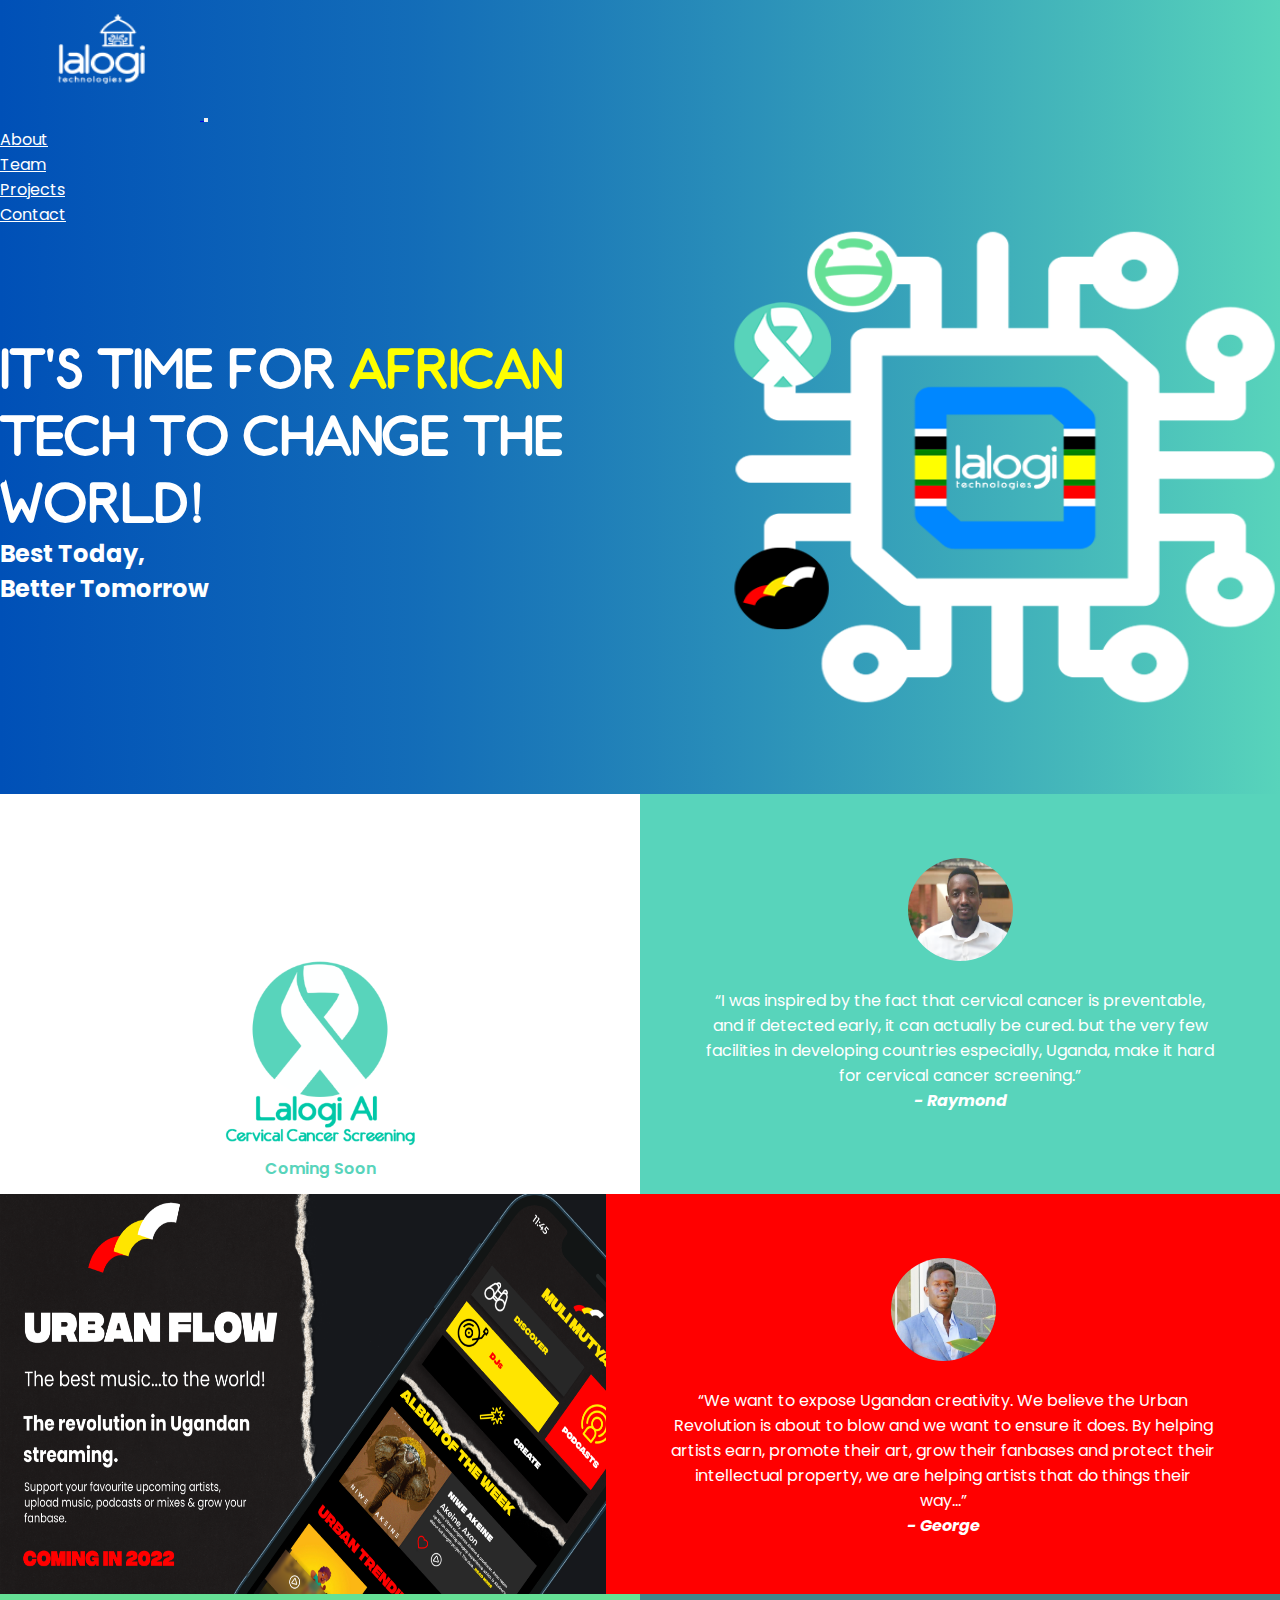
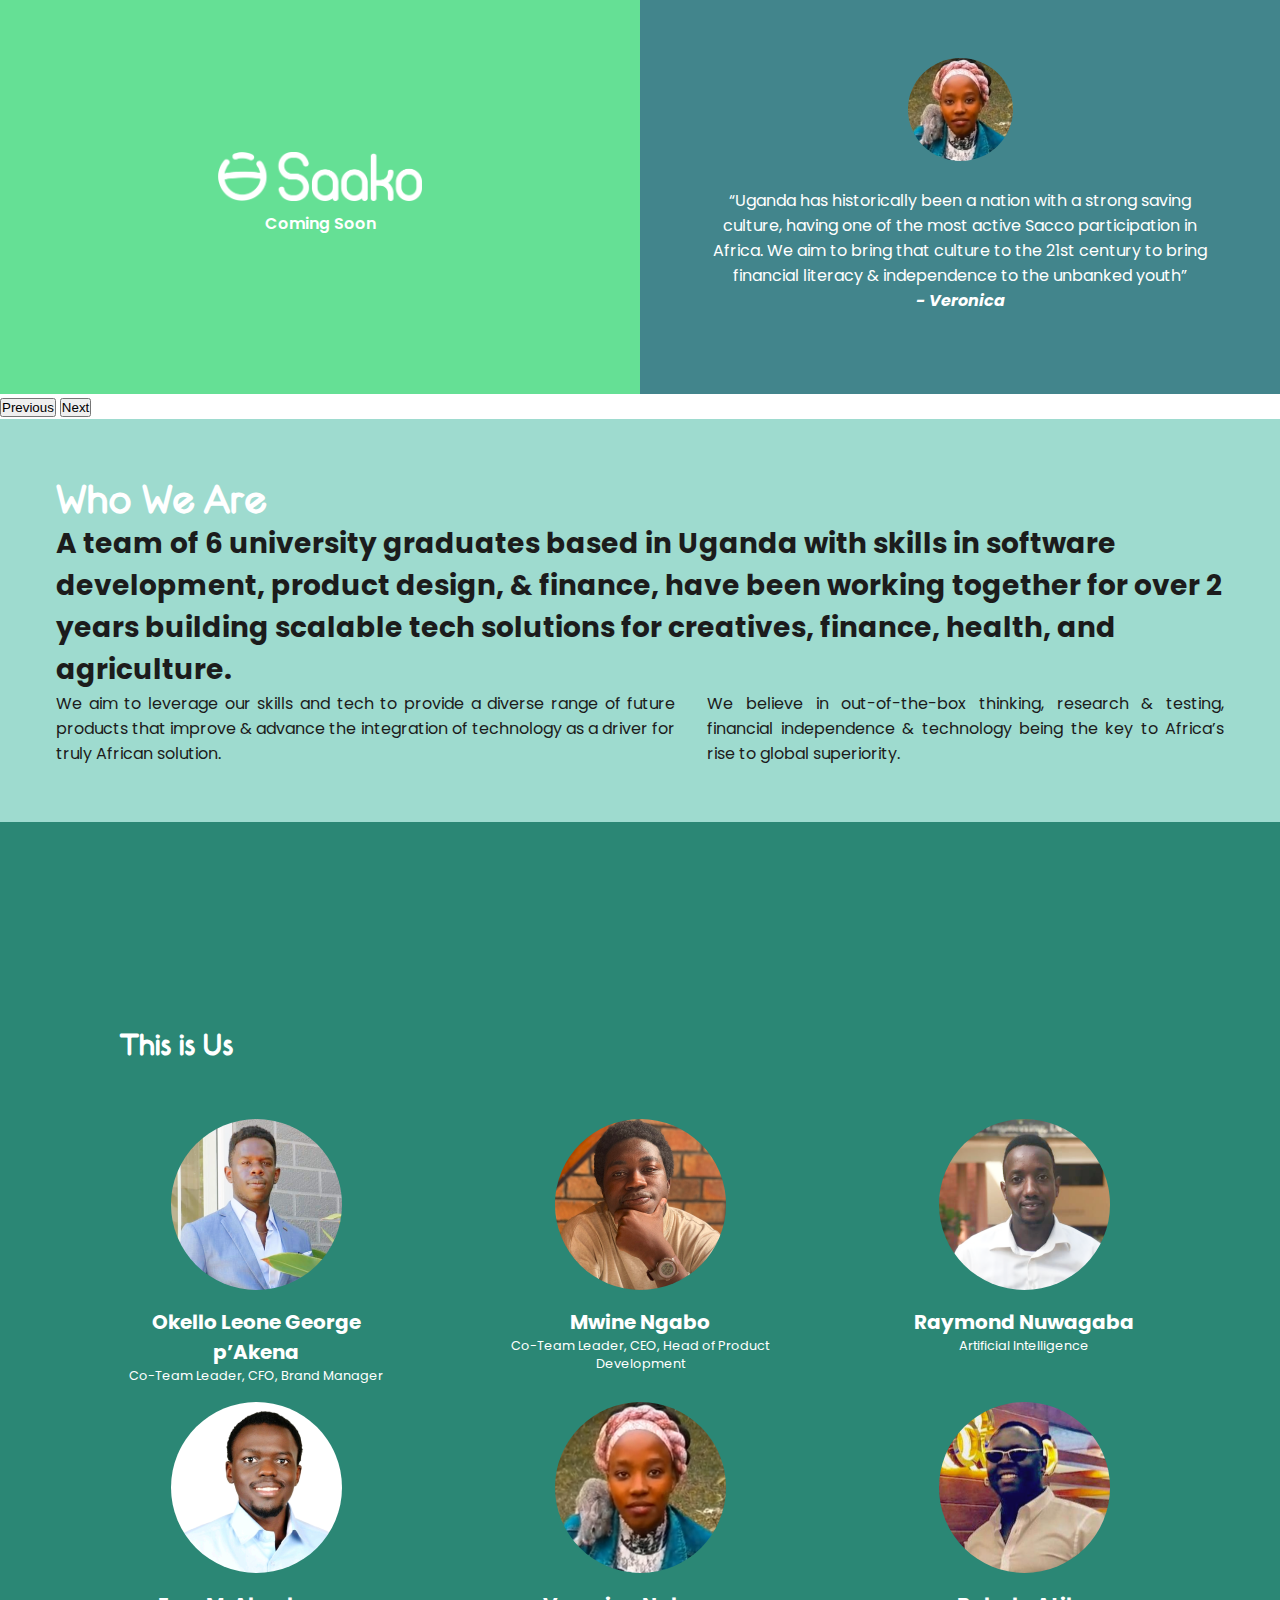
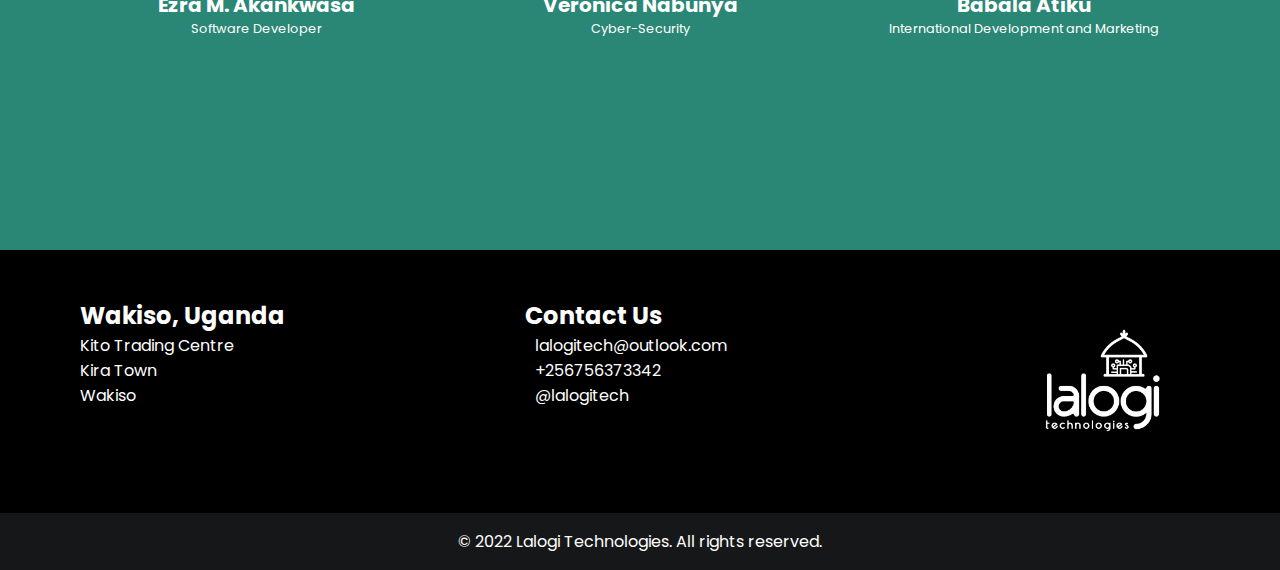
==== index.html @ ce32bcfe "first commit" ====
<!DOCTYPE html>
<html lang="en">

<head>
    <meta charset="UTF-8">
    <meta http-equiv="X-UA-Compatible" content="IE=edge">
    <meta name="viewport" content="width=device-width, initial-scale=1.0">
    <link rel="icon" href="./img/dark 2.png" type="image/x-icon">
    <link rel="preconnect" href="https://fonts.googleapis.com">
    <link rel="preconnect" href="https://fonts.gstatic.com" crossorigin>
    <link
        href="https://fonts.googleapis.com/css2?family=Playfair+Display:wght@400;500;600;700;800;900&family=Poppins:ital,wght@0,300;0,400;0,500;0,600;0,700;1,300&display=swap"
        rel="stylesheet">
    <link href="https://cdn.jsdelivr.net/npm/bootstrap@5.0.2/dist/css/bootstrap.min.css" rel="stylesheet"
        integrity="sha384-EVSTQN3/azprG1Anm3QDgpJLIm9Nao0Yz1ztcQTwFspd3yD65VohhpuuCOmLASjC" crossorigin="anonymous">
    <link rel="stylesheet" href="./styles/styles.css">
    <link rel="stylesheet" href="https://cdnjs.cloudflare.com/ajax/libs/font-awesome/6.1.1/css/all.min.css"
        integrity="sha512-KfkfwYDsLkIlwQp6LFnl8zNdLGxu9YAA1QvwINks4PhcElQSvqcyVLLD9aMhXd13uQjoXtEKNosOWaZqXgel0g=="
        crossorigin="anonymous" referrerpolicy="no-referrer" />
    <link rel="stylesheet" href="./webfontkit-20220325-091631/stylesheet.css">
    <title>Lalogi</title>
</head>

<body>
    <div class="container">
        <nav class="navbar navbar-expand-lg">
            <div class="container-fluid d-flex align-items-center">
                <a class="navbar-brand" href="#">
                    <img src="./img/dark 1.png" alt="" width="200" height="120">
                </a>
                <button class="navbar-toggler" type="button" data-bs-toggle="collapse" data-bs-target="#navbarNav"
                    aria-controls="navbarNav" aria-expanded="false" aria-label="Toggle navigation">
                    <span class="navbar-toggler-icon"></span>
                </button>
                <div class="collapse navbar-collapse" id="navbarNav">
                    <ul class="navbar-nav">
                        <li class="nav-item">
                            <a class="nav-link" href="#">About</a>
                        </li>
                        <li class="nav-item">
                            <a class="nav-link" href="#">Team</a>
                        </li>
                        <li class="nav-item">
                            <a class="nav-link" href="#">Projects</a>
                        </li>
                        <li class="nav-item">
                            <a class="nav-link" href="#">Contact</a>
                        </li>
                    </ul>
                </div>
            </div>
        </nav>

        <section class="cto">
            <div class="nice-words">
                <h1>It's time for <span class="African">African</span> Tech to change the world!</h1>
                <h2>Best Today,<br>Better Tomorrow</h2>
            </div>
            <div class="cool-img">
                <img class="nice-img" src="./img/Web 1.png" alt="">
            </div>
        </section>
    </div>
    <section class="projects">
        <!-- <div class="ai-project">
                <div class="product">
                    <img class="ai-img" src="./img/Logo 2.png" alt="">
                    <div class="ai-desc">
                        <p class="ai-desc-text ai-desc-button">Coming Soon</p>
                    </div>
                </div>
                <div class="inventor">
                    <img class="inventor-img" src="./img/IMG-20220305-WA0121 1.png" alt="">
                    <p class="speech">“I was inspired by the fact that cervical cancer is preventable, and if detected early, it can actually be cured. but the very few facilities in developing countries especially, Uganda, make it hard for cervical cancer screening.”</p>
                    <p class="inventor-name">- Raymond</p>
                </div>
            </div> -->
        <!-- <div class="music-project">
                    <div class="music-product">
                        <img class="music-img" src="./img/UFPreview2 1.png" alt="">
                    </div>
                    <div class="music-inventor">
                        <img class="inventor-img" src="./img/FB_IMG_1624653298593 1.png" alt="">
                        <p class="speech">“We want to expose Ugandan creativity. We believe the Urban Revolution is about to blow and we want to ensure it does. By helping artists earn, promote their art, grow their fanbases and protect their intellectual property, we are helping artists that do things their way...”</p>
                        <p class="inventor-name">- George</p>
                    </div>
            </div> -->
        <!-- <div class="ai-project">
                <div class="cirqou-product">
                    <img class="ai-img" src="./img/Saako Logo 1.png" alt="">
                    <div class="ai-desc">
                        <p class="ai-desc-text ai-desc-button">Coming Soon</p>
                    </div>
                </div>
                <div class="inventor cirqou-inventor">
                    <img class="inventor-img" src="./img/20220323_195102 1.png" alt="">
                    <p class="speech">“Uganda has historically been a nation with a strong saving culture, having one of the most active Sacco participation in Africa. We aim to bring that culture to the 21st century to bring financial literacy & independence to the unbanked youth”</p>
                    <p class="inventor-name">- Veronica</p>
                </div>
            </div> -->

        <div id="carouselExampleControls" class="carousel slide" data-bs-ride="carousel">
            <div class="carousel-inner">
                <div class="carousel-item active">
                    <div class="ai-project proj">
                        <div class="product">
                            <img class="ai-img" src="./img/Logo 2.png" alt="">
                            <div class="ai-desc">
                                <p class="ai-desc-text ai-desc-button">Coming Soon</p>
                            </div>
                        </div>
                        <div class="inventor">
                            <img class="inventor-img" src="./img/Raymond.png" alt="">
                            <p class="speech">“I was inspired by the fact that cervical cancer is preventable, and if
                                detected early, it can actually be cured. but the very few facilities in developing
                                countries especially, Uganda, make it hard for cervical cancer screening.”</p>
                            <p class="inventor-name">- Raymond</p>
                        </div>
                    </div>
                </div>
                <div class="carousel-item">
                    <div class="music-project proj">
                        <div class="music-product">
                            <img class="music-img" src="./img/UFPreview2 1.png" alt="">
                        </div>
                        <div class="music-inventor">
                            <img class="inventor-img" src="./img/FB_IMG_1624653298593 1.png" alt="">
                            <p class="speech">“We want to expose Ugandan creativity. We believe the Urban Revolution is
                                about to blow
                                and we want to ensure it does. By helping artists earn, promote their art, grow their
                                fanbases and
                                protect their intellectual property, we are helping artists that do things their way...”
                            </p>
                            <p class="inventor-name">- George</p>
                        </div>
                    </div>
                </div>
                <div class="carousel-item">
                    <div class="ai-project proj">
                        <div class="cirqou-product">
                            <img class="ai-img" src="./img/Saako Logo 1.png" alt="">
                            <div class="ai-desc">
                                <p class="ai-desc-text">Coming Soon</p>
                            </div>
                        </div>
                        <div class="inventor cirqou-inventor">
                            <img class="inventor-img" src="./img/veronice.png" alt="">
                            <p class="speech">“Uganda has historically been a nation with a strong saving culture,
                                having one of the most active Sacco participation in Africa. We aim to bring that
                                culture to the 21st century to bring financial literacy & independence to the unbanked
                                youth”</p>
                            <p class="inventor-name">- Veronica</p>
                        </div>
                    </div>
                </div>
            </div>
            <button class="carousel-control-prev" type="button" data-bs-target="#carouselExampleControls"
                data-bs-slide="prev">
                <span class="carousel-control-prev-icon visually-hidden" aria-hidden="true"></span>
                <span class="visually-hidden">Previous</span>
            </button>
            <button class="carousel-control-next" type="button" data-bs-target="#carouselExampleControls"
                data-bs-slide="next">
                <span class="carousel-control-next-icon visually-hidden" aria-hidden="true"></span>
                <span class="visually-hidden">Next</span>
            </button>
        </div>
    </section>
    <section class="about">
        <div class="container about-text">
            
                <h2 class="section-title">Who We Are</h2>
                <p class="top-line">A team of 6 university graduates based in Uganda with skills in
                    software development, product design, & finance, have been working together for over 2 years building scalable tech
                    solutions for creatives, finance, health, and agriculture.</p>
                <div class="split">
                    <p class="split-1">We aim to leverage our skills and tech to provide a diverse range of future
                        products that improve & advance the integration of technology
                        as a driver for truly African solution.</p>
                    <p class="split-2">We believe in out-of-the-box thinking, research & testing, financial independence
                        & technology being the key to Africa’s rise to global superiority.</p>
                </div>
        </div>
    </section>
    <section class="team">
        <div class="container about-text">
        <h2 class="section-title">This is Us</h2>
        <div class="team-row part-1">
            <div class="team-member">
                <img src="./img/FB_IMG_1624653298593 1.png" alt="">
                <p class="member-name">Okello Leone George p’Akena</p>
                <p class="member-title">Co-Team Leader, CFO, Brand Manager</p>
            </div>
            <div class="team-member mwine">
                    <img src="./img/mwine.png" alt="">
                <p class="member-name">Mwine Ngabo</p>
                <p class="member-title">Co-Team Leader, CEO, Head of Product Development</p>
            </div>
            <div class="team-member">
                <img src="./img/Raymond.png" alt="">
                <p class="member-name mwine">Raymond Nuwagaba</p>
                <p class="member-title">Artificial Intelligence</p>
            </div>
        </div>
        <div class="team-row part-2">
            <div class="team-member">
                <img src="./img/Screenshot_20220323-193035_LinkedIn 1.png" alt="">
                <p class="member-name">Ezra M. Akankwasa</p>
                <p class="member-title">Software Developer</p>
            </div>
            <div class="team-member">
                <img src="./img/veronice.png" alt="">
                <p class="member-name">Veronica Nabunya</p>
                <p class="member-title">Cyber-Security</p>
            </div>
            <div class="team-member">
                <img src="./img/WhatsApp Image 2021-07-20 at 08.14 1.png" alt="">
                <p class="member-name">Babala Atiku</p>
                <p class="member-title">International Development and Marketing</p>
            </div>
        </div>
        </div>
    </section>
    <!--====== TEAM START ======-->


    <!--====== TEAM  ENDS ======-->
    <section class="footer">
        <div class=" contact contact-1">
            <h2>Wakiso, Uganda</h2>
            <p>Kito Trading Centre</p>
            <p>Kira Town</p>
            <p>Wakiso</p>
        </div>
        <div class="contact contact-2">
            <h2>Contact Us</h2>
            <p><i class="fa-solid fa-envelope"></i><span class="contact-span">lalogitech@outlook.com</span></p>
            <p><i class="fa-brands fa-whatsapp-square"></i><span class="contact-span">+256756373342</span></p>
            <p><i class="fa-brands fa-twitter-square"></i><span class="contact-span">@lalogitech</span></p>
        </div>
        <div class="contact contact-3">
            <img src="./img/dark 2.png" alt="">
        </div>
    </section>
    <section class="footer-small">
        <p>© 2022 Lalogi Technologies. All rights reserved.</p>
    </section>



    <script src="https://cdn.jsdelivr.net/npm/bootstrap@5.0.2/dist/js/bootstrap.bundle.min.js"
        integrity="sha384-MrcW6ZMFYlzcLA8Nl+NtUVF0sA7MsXsP1UyJoMp4YLEuNSfAP+JcXn/tWtIaxVXM"
        crossorigin="anonymous"></script>
</body>

</html>
---- styles/styles.css ----
* {
    margin: 0;
    padding: 0;
}

@font-face {
    font-family: "ar_techniregular";
    src: url('./') format("truetype");
}
body {
    background-image: linear-gradient(0.25turn,#0050B7, 60%,#58D4BB);
    color: #fff;
    font-family: 'Poppins', sans-serif;
}

.section-title {
    font-weight: 700;
    font-size: 40px;
    color: #fff;
    text-align: start;
    font-family: 'ar_techniregular';
}

/* navabar */
.navbar-nav{
    margin-left: auto;
}
.navbar-toggler{
    color: #fff;
}
.nav-link {
    color: white;
}

.nav-link:hover {
    color: yellow;
}

/* top-banner */
.cto {
    display: flex;
    align-items: center;
    margin-bottom: 5rem;
}
.nice-words {
    padding-right: 5rem;
}

.nice-words h1 {
    font-family: 'ar_techniregular', 'Poppins', sans-serif;
    font-weight: 900;
    font-size: 3.5rem;
    text-transform: uppercase;
}

.African {
    color: yellow;
}

.nice-words h2 {
    font-family: 'Poppins', sans-serif;
}

.nice-img {
    width: 550px;
    height: 480px;
}

/* about */
.about {
    background-color: #9EDBCF;
    color: #1C1C1C;
}
.about-text {
    padding: 3.5rem;
}

.top-line {
    font-family: 'Poppins', sans-serif;
    font-weight: 700;
    font-size: 28px;
}

.split {
    display: flex;
    justify-content: space-between;
}

.split p {
    text-align: justify;
}

.split-1 {
    margin-right: 2rem;
}

/* projects */
.projects {
    background: white;
}

.proj {
    height: 400px;
}
/* ai */
.ai-project {
    display: flex;
}

.ai-desc{
    color: black;
    width: 50%;
}

.ai-img {
    width: 40%;
}

.ai-desc-text {
    font-family: 'Poppins', sans-serif;
    font-weight: 600;
    color: #fff;
    text-align: center;
    margin-top: 10px;
}

.ai-desc-button{
    color: #58D4BB;
}
.ai-desc-header {
    font-weight: 600;
}

.ai-desc-motiv {
    font-weight: 400;
    font-size: 1.5rem;
}

.product {
    width: 100%;
    height: 100%;
    padding: 4rem;
    display: flex;
    align-items: center;
    justify-content: center;
    flex-direction: column;
}

.inventor {
    background: #58D4BB;
    color: white;
    width: 100%;
    padding: 4rem;
    text-align: center;
}
.inventor-img {
    border-radius: 50%;
    margin-bottom: 20px;
    width: 105px;
    height: 103px;
}
.inventor-name {
    font-style: italic;
    font-weight: 700;
}

/* urbanflow */
.music-project{
    display: flex;
}
.music-img {
    width: 100%;
    height: 100%;
    overflow-x: hidden;
    overflow-y: hidden;
}

.music-product {
    width: 100%;
    display: flex;
    align-items: center;
    justify-content: center;
    flex-direction: column;
}

.music-inventor{
    background: #FF0000;
    color: white;
    width: 90%;
    padding: 4rem;
    text-align: center;
}

/* ciqou */
.cirqou-product {
    width: 100%;
    padding: 4rem;
    display: flex;
    align-items: center;
    justify-content: center;
    flex-direction: column;
    background-color: #65E095;
}

.cirqou-inventor {
    background-color: #42858C;
}

/* team */
.team {
    text-align: center;
    padding: 4rem;
    display: flex;
    flex-direction: column;
    justify-content: center;
    height: 100vh;
    background-color: #2B8775;
}
.team-member img {
    border-radius: 50%;
    height: 171px;
    width: 171px;
    margin-bottom: 10px;
}

.team-member {
    text-align: center;
    width: 272px;
    height: 243px;
}

.team-member p {
    margin: 0;
}

.member-name {
    font-family: 'Poppins', sans-serif;
    font-weight: 700;
    font-size: 1.25rem;
}

.member-title {
    font-size: 0.8rem;
}

.team-row {
    display: flex;
    justify-content: space-between;
    align-items: center;
}

.part-1 {
    margin-bottom: 40px;
}

.team h2 {
    font-size: 30px;
    margin-bottom: 3.5rem;
    color: #fff;
    font-weight: bold;
}

/* footer */
.footer {
    display: flex;
    background-color: black;
    padding: 3rem 3rem 3rem 5rem;
    align-items: center;
    justify-content: space-between;
}

.footer-small {
    background-color: #161719;
    text-align: center;
    padding: 1rem;
}

.contact {
    width: 263px;
    height: 167px;
}

.contact-3 img{
    width: 100%;
}

.contact-span {
    margin-left: 10px;
}

.contact-1 p {
    margin: 0;
}

.footer-small p {
    margin: 0;
}
---- webfontkit-20220325-091631/stylesheet.css ----
/*! Generated by Font Squirrel (https://www.fontsquirrel.com) on March 25, 2022 */



@font-face {
    font-family: 'ar_techniregular';
    src: url('ar_techni-webfont.woff2') format('woff2'),
         url('ar_techni-webfont.woff') format('woff');
    font-weight: normal;
    font-style: normal;

}
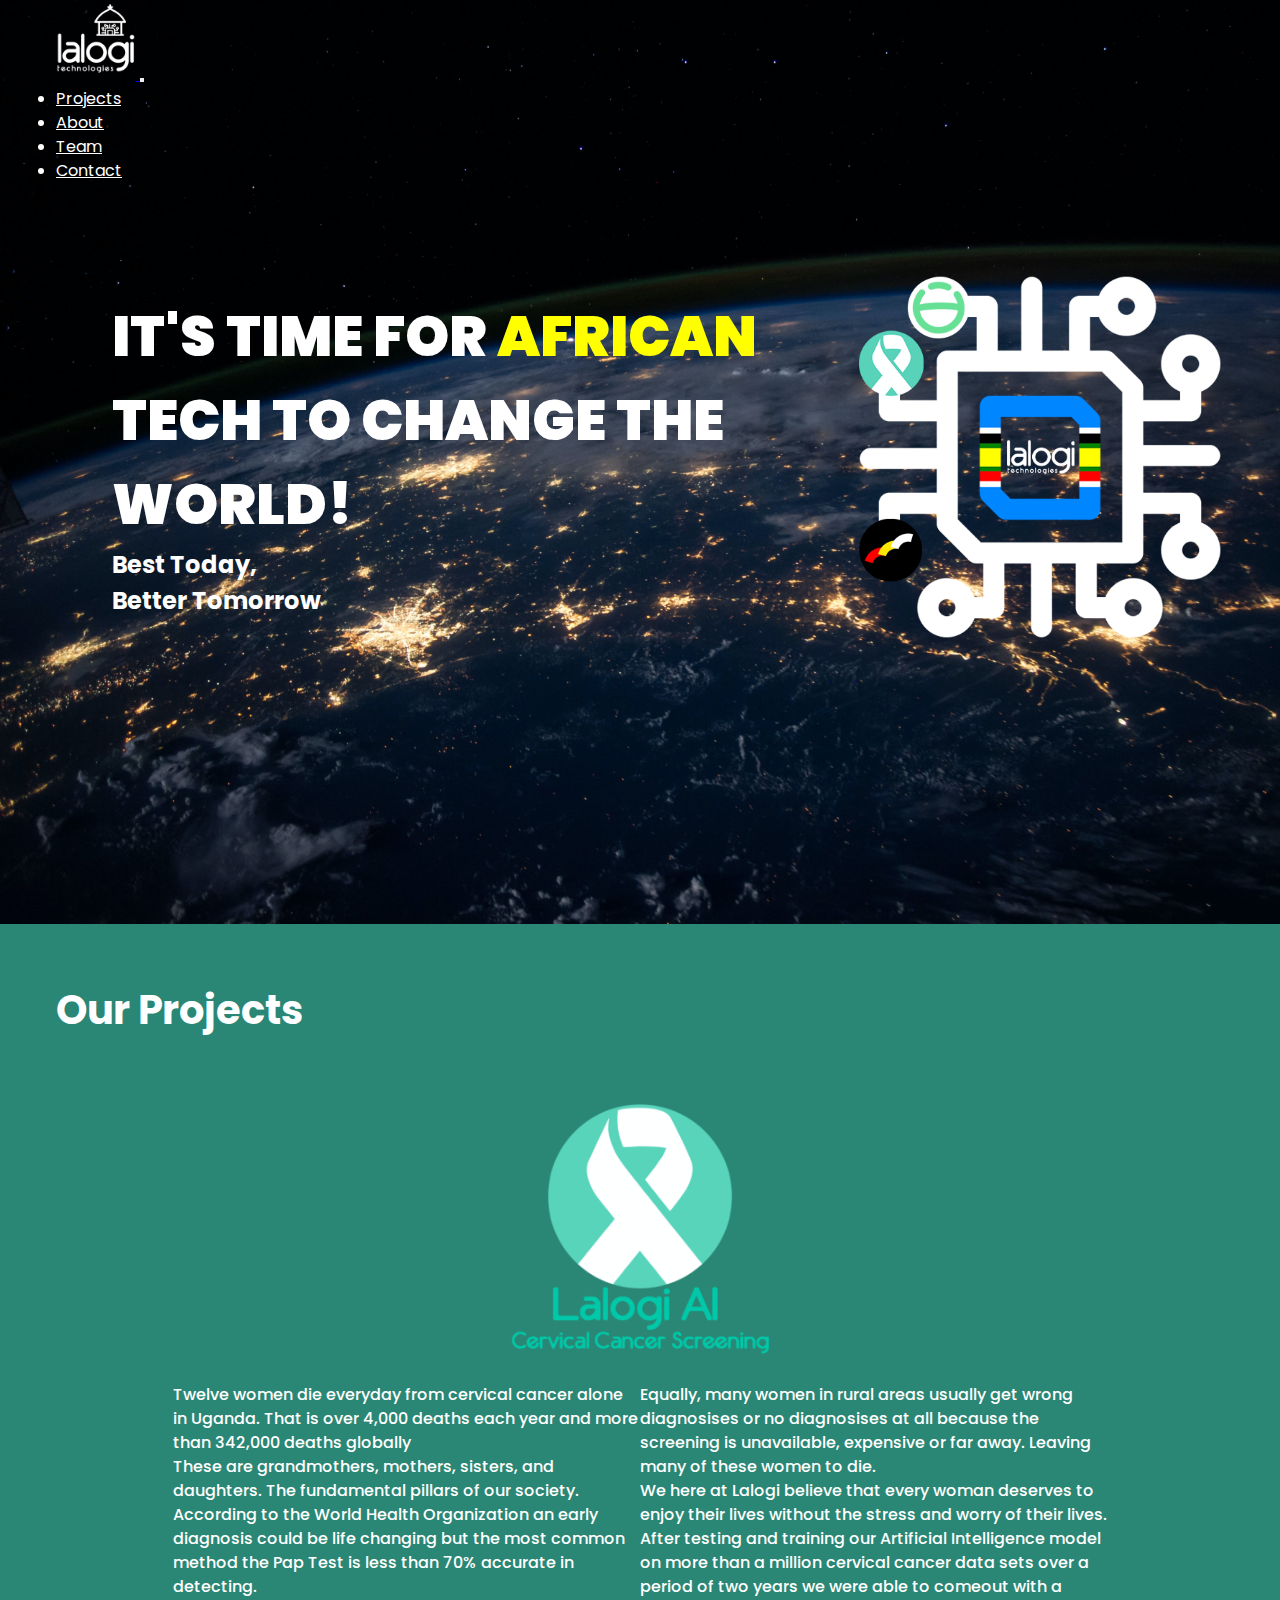
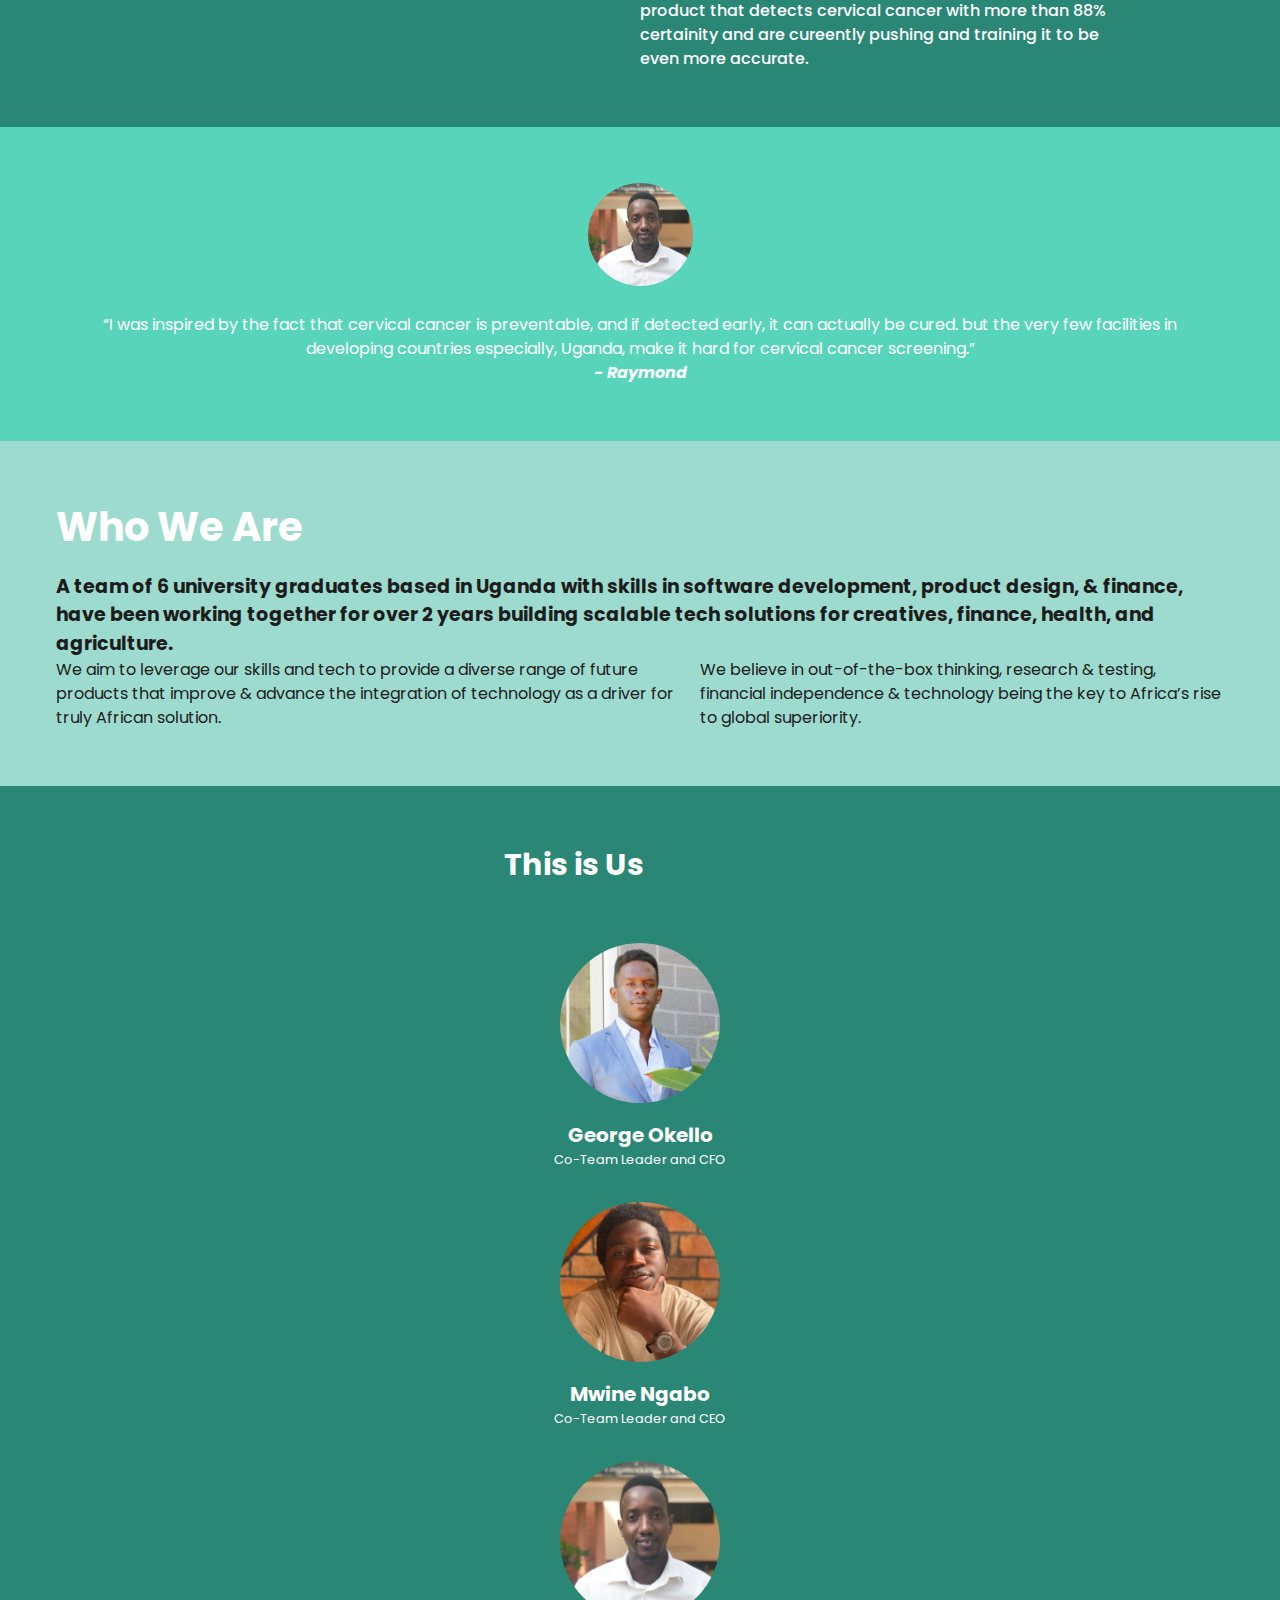
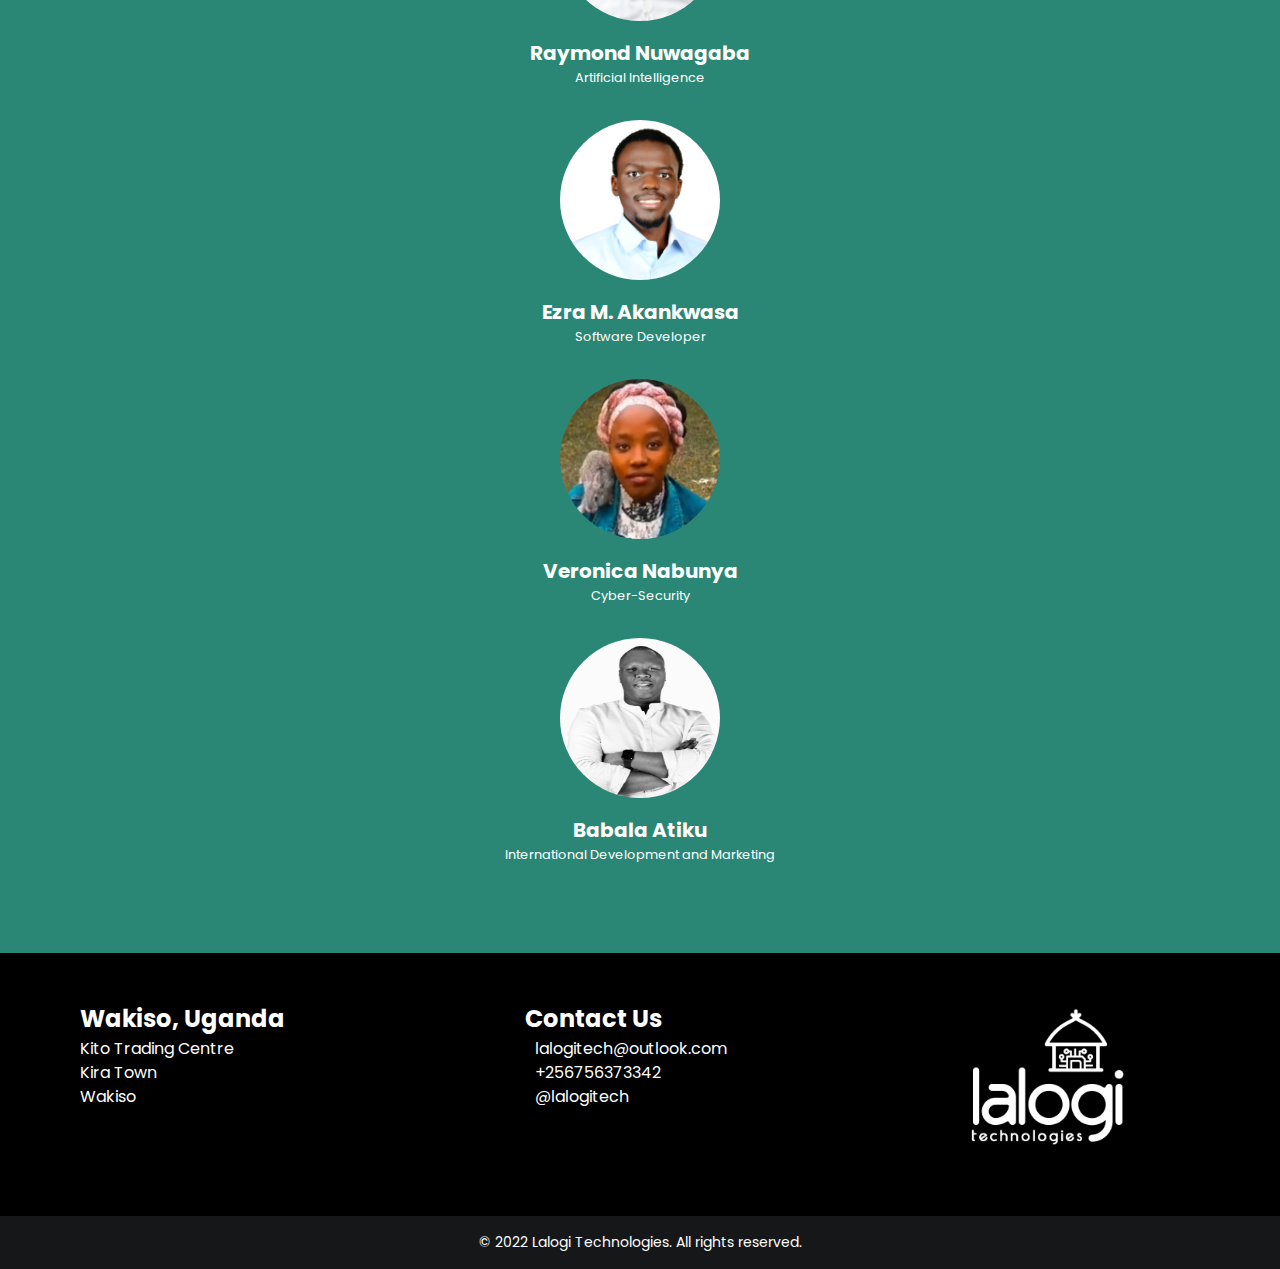
==== commit 4d4aeaa6: "html and styles" ====
--- a/index.html
+++ b/index.html
@@ -5,7 +5,7 @@
     <meta charset="UTF-8">
     <meta http-equiv="X-UA-Compatible" content="IE=edge">
     <meta name="viewport" content="width=device-width, initial-scale=1.0">
-    <link rel="icon" href="./img/dark 2.png" type="image/x-icon">
+    <link rel="icon" href="./img/turn.png" type="image/x-icon">
     <link rel="preconnect" href="https://fonts.googleapis.com">
     <link rel="preconnect" href="https://fonts.gstatic.com" crossorigin>
     <link
@@ -22,151 +22,73 @@
 </head>
 
 <body>
-    <div class="container">
-        <nav class="navbar navbar-expand-lg">
-            <div class="container-fluid d-flex align-items-center">
-                <a class="navbar-brand" href="#">
-                    <img src="./img/dark 1.png" alt="" width="200" height="120">
-                </a>
-                <button class="navbar-toggler" type="button" data-bs-toggle="collapse" data-bs-target="#navbarNav"
-                    aria-controls="navbarNav" aria-expanded="false" aria-label="Toggle navigation">
-                    <span class="navbar-toggler-icon"></span>
-                </button>
-                <div class="collapse navbar-collapse" id="navbarNav">
-                    <ul class="navbar-nav">
-                        <li class="nav-item">
-                            <a class="nav-link" href="#">About</a>
-                        </li>
-                        <li class="nav-item">
-                            <a class="nav-link" href="#">Team</a>
-                        </li>
-                        <li class="nav-item">
-                            <a class="nav-link" href="#">Projects</a>
-                        </li>
-                        <li class="nav-item">
-                            <a class="nav-link" href="#">Contact</a>
-                        </li>
-                    </ul>
+    <div class="bac-img">
+    <nav class="navbar navbar-dark navbar-expand-lg">
+        <div class="container-fluid d-flex align-items-center navi-container">
+            <a class="navbar-brand" href="index.html">
+                <img class="br-img" src="./img/dark 2.png" alt="" width="200" height="120">
+            </a>
+            <button class="navbar-toggler" type="button" data-bs-toggle="collapse" data-bs-target="#navbarNav" aria-controls="navbarNav" aria-expanded="false" aria-label="Toggle navigation">
+                <span class="navbar-toggler-icon"></span>
+              </button>
+            <div class="collapse navbar-collapse" id="navbarNav">
+                <ul class="navbar-nav">
+                    <li class="nav-item">
+                        <a class="nav-link" href="#projects">Projects</a>
+                    </li>
+                    <li class="nav-item">
+                        <a class="nav-link" href="#about">About</a>
+                    </li>
+                    <li class="nav-item">
+                        <a class="nav-link" href="#team">Team</a>
+                    </li>
+                    <li class="nav-item">
+                        <a class="nav-link" href="#contact">Contact</a>
+                    </li>
+                </ul>
+            </div>
+        </div>
+    </nav>
+        <section class="cto">
+            <div class="nice-words">
+                <div class="container about-text">
+                    <h1 class="cto-title">It's time for <span class="African">African</span> Tech to change the world!</h1>
+                    <h2 class="cto-subtitle">Best Today,<br>Better Tomorrow</h2>
                 </div>
             </div>
-        </nav>
-
-        <section class="cto">
-            <div class="nice-words">
-                <h1>It's time for <span class="African">African</span> Tech to change the world!</h1>
-                <h2>Best Today,<br>Better Tomorrow</h2>
-            </div>
-            <div class="cool-img">
-                <img class="nice-img" src="./img/Web 1.png" alt="">
-            </div>
+            <img class="nice-img" src="./img/Web 1.png" alt="">
         </section>
-    </div>
-    <section class="projects">
-        <!-- <div class="ai-project">
-                <div class="product">
-                    <img class="ai-img" src="./img/Logo 2.png" alt="">
-                    <div class="ai-desc">
-                        <p class="ai-desc-text ai-desc-button">Coming Soon</p>
+        </div>
+    <section class="projects" id="projects">
+                <div class="ai-project proj">
+                    <div class="container about-text">
+                        <h2 class="section-title">Our Projects</h2>
+                    <div class="product">
+                        <img class="ai-img" src="./img/Logo 2.png" alt="">
                     </div>
-                </div>
-                <div class="inventor">
-                    <img class="inventor-img" src="./img/IMG-20220305-WA0121 1.png" alt="">
-                    <p class="speech">“I was inspired by the fact that cervical cancer is preventable, and if detected early, it can actually be cured. but the very few facilities in developing countries especially, Uganda, make it hard for cervical cancer screening.”</p>
-                    <p class="inventor-name">- Raymond</p>
-                </div>
-            </div> -->
-        <!-- <div class="music-project">
-                    <div class="music-product">
-                        <img class="music-img" src="./img/UFPreview2 1.png" alt="">
-                    </div>
-                    <div class="music-inventor">
-                        <img class="inventor-img" src="./img/FB_IMG_1624653298593 1.png" alt="">
-                        <p class="speech">“We want to expose Ugandan creativity. We believe the Urban Revolution is about to blow and we want to ensure it does. By helping artists earn, promote their art, grow their fanbases and protect their intellectual property, we are helping artists that do things their way...”</p>
-                        <p class="inventor-name">- George</p>
-                    </div>
-            </div> -->
-        <!-- <div class="ai-project">
-                <div class="cirqou-product">
-                    <img class="ai-img" src="./img/Saako Logo 1.png" alt="">
-                    <div class="ai-desc">
-                        <p class="ai-desc-text ai-desc-button">Coming Soon</p>
-                    </div>
-                </div>
-                <div class="inventor cirqou-inventor">
-                    <img class="inventor-img" src="./img/20220323_195102 1.png" alt="">
-                    <p class="speech">“Uganda has historically been a nation with a strong saving culture, having one of the most active Sacco participation in Africa. We aim to bring that culture to the 21st century to bring financial literacy & independence to the unbanked youth”</p>
-                    <p class="inventor-name">- Veronica</p>
-                </div>
-            </div> -->
-
-        <div id="carouselExampleControls" class="carousel slide" data-bs-ride="carousel">
-            <div class="carousel-inner">
-                <div class="carousel-item active">
-                    <div class="ai-project proj">
-                        <div class="product">
-                            <img class="ai-img" src="./img/Logo 2.png" alt="">
-                            <div class="ai-desc">
-                                <p class="ai-desc-text ai-desc-button">Coming Soon</p>
-                            </div>
+                    <div class="ai-project-desc">
+                        <div class="split-ai">
+                        <p>Twelve women die everyday from cervical cancer alone in Uganda. That is over 4,000 deaths each year and more than 342,000 deaths globally</p>
+                        <p>These are grandmothers, mothers, sisters, and daughters. The fundamental pillars of our society.</p>
+                        <p>According to the World Health Organization an early diagnosis could be life changing but the most common method the Pap Test is less than 70% accurate in detecting.</p>
                         </div>
-                        <div class="inventor">
-                            <img class="inventor-img" src="./img/Raymond.png" alt="">
-                            <p class="speech">“I was inspired by the fact that cervical cancer is preventable, and if
-                                detected early, it can actually be cured. but the very few facilities in developing
-                                countries especially, Uganda, make it hard for cervical cancer screening.”</p>
-                            <p class="inventor-name">- Raymond</p>
+                        <div class="split-ai">
+                        <p>Equally, many women in rural areas usually get wrong diagnosises or no diagnosises at all because the screening is unavailable, expensive or far away. Leaving many of these women to die.</p>
+                        <p>We here at Lalogi believe that every woman deserves to enjoy their lives without the stress and worry of their lives.</p> 
+                        <p>After testing and training our Artificial Intelligence model on more than a million cervical cancer data sets over a period of two years we were able to comeout with a product that detects cervical cancer with more than 88% certainity and are cureently pushing and training it to be even more accurate.</p>
                         </div>
                     </div>
                 </div>
-                <div class="carousel-item">
-                    <div class="music-project proj">
-                        <div class="music-product">
-                            <img class="music-img" src="./img/UFPreview2 1.png" alt="">
-                        </div>
-                        <div class="music-inventor">
-                            <img class="inventor-img" src="./img/FB_IMG_1624653298593 1.png" alt="">
-                            <p class="speech">“We want to expose Ugandan creativity. We believe the Urban Revolution is
-                                about to blow
-                                and we want to ensure it does. By helping artists earn, promote their art, grow their
-                                fanbases and
-                                protect their intellectual property, we are helping artists that do things their way...”
-                            </p>
-                            <p class="inventor-name">- George</p>
-                        </div>
+                    <div class="inventor">
+                        <img class="inventor-img" src="./img/Raymond.png" alt="">
+                        <p class="speech">“I was inspired by the fact that cervical cancer is preventable, and if
+                            detected early, it can actually be cured. but the very few facilities in developing
+                            countries especially, Uganda, make it hard for cervical cancer screening.”</p>
+                        <p class="inventor-name">- Raymond</p>
                     </div>
                 </div>
-                <div class="carousel-item">
-                    <div class="ai-project proj">
-                        <div class="cirqou-product">
-                            <img class="ai-img" src="./img/Saako Logo 1.png" alt="">
-                            <div class="ai-desc">
-                                <p class="ai-desc-text">Coming Soon</p>
-                            </div>
-                        </div>
-                        <div class="inventor cirqou-inventor">
-                            <img class="inventor-img" src="./img/veronice.png" alt="">
-                            <p class="speech">“Uganda has historically been a nation with a strong saving culture,
-                                having one of the most active Sacco participation in Africa. We aim to bring that
-                                culture to the 21st century to bring financial literacy & independence to the unbanked
-                                youth”</p>
-                            <p class="inventor-name">- Veronica</p>
-                        </div>
-                    </div>
-                </div>
-            </div>
-            <button class="carousel-control-prev" type="button" data-bs-target="#carouselExampleControls"
-                data-bs-slide="prev">
-                <span class="carousel-control-prev-icon visually-hidden" aria-hidden="true"></span>
-                <span class="visually-hidden">Previous</span>
-            </button>
-            <button class="carousel-control-next" type="button" data-bs-target="#carouselExampleControls"
-                data-bs-slide="next">
-                <span class="carousel-control-next-icon visually-hidden" aria-hidden="true"></span>
-                <span class="visually-hidden">Next</span>
-            </button>
-        </div>
     </section>
-    <section class="about">
+    <section class="about" id="about">
         <div class="container about-text">
             
                 <h2 class="section-title">Who We Are</h2>
@@ -182,49 +104,45 @@
                 </div>
         </div>
     </section>
-    <section class="team">
+    <section class="team" id="team">
         <div class="container about-text">
-        <h2 class="section-title">This is Us</h2>
-        <div class="team-row part-1">
-            <div class="team-member">
-                <img src="./img/FB_IMG_1624653298593 1.png" alt="">
-                <p class="member-name">Okello Leone George p’Akena</p>
-                <p class="member-title">Co-Team Leader, CFO, Brand Manager</p>
-            </div>
-            <div class="team-member mwine">
+            <h2 class="section-title">This is Us</h2>
+            <div class="row">
+                <div class="team-member team-lead col">
+                    <img src="./img/FB_IMG_1624653298593 1.png" alt="">
+                    <p class="member-name">George Okello</p>
+                    <p class="member-title">Co-Team Leader and CFO</p>
+                </div>
+                <div class="team-member team-lead col">
                     <img src="./img/mwine.png" alt="">
-                <p class="member-name">Mwine Ngabo</p>
-                <p class="member-title">Co-Team Leader, CEO, Head of Product Development</p>
-            </div>
-            <div class="team-member">
-                <img src="./img/Raymond.png" alt="">
-                <p class="member-name mwine">Raymond Nuwagaba</p>
-                <p class="member-title">Artificial Intelligence</p>
+                    <p class="member-name">Mwine Ngabo</p>
+                    <p class="member-title">Co-Team Leader and CEO</p>
+                </div>
+                <div class="team-member col">
+                    <img src="./img/Raymond.png" alt="">
+                    <p class="member-name mwine">Raymond Nuwagaba</p>
+                    <p class="member-title">Artificial Intelligence</p>
+                </div>
+                <div class="row">
+                    <div class="team-member col">
+                        <img src="./img/Screenshot_20220323-193035_LinkedIn 1.png" alt="">
+                        <p class="member-name">Ezra M. Akankwasa</p>
+                        <p class="member-title">Software Developer</p>
+                    </div>
+                    <div class="team-member col">
+                        <img src="./img/veronice.png" alt="">
+                        <p class="member-name">Veronica Nabunya</p>
+                        <p class="member-title">Cyber-Security</p>
+                    </div>
+                    <div class="team-member baba col">
+                        <img src="./img/baba.jpg" alt="">
+                        <p class="member-name">Babala Atiku</p>
+                        <p class="member-title">International Development and Marketing</p>
+                    </div>
+                </div>
             </div>
         </div>
-        <div class="team-row part-2">
-            <div class="team-member">
-                <img src="./img/Screenshot_20220323-193035_LinkedIn 1.png" alt="">
-                <p class="member-name">Ezra M. Akankwasa</p>
-                <p class="member-title">Software Developer</p>
-            </div>
-            <div class="team-member">
-                <img src="./img/veronice.png" alt="">
-                <p class="member-name">Veronica Nabunya</p>
-                <p class="member-title">Cyber-Security</p>
-            </div>
-            <div class="team-member">
-                <img src="./img/WhatsApp Image 2021-07-20 at 08.14 1.png" alt="">
-                <p class="member-name">Babala Atiku</p>
-                <p class="member-title">International Development and Marketing</p>
-            </div>
-        </div>
-        </div>
     </section>
-    <!--====== TEAM START ======-->
-
-
-    <!--====== TEAM  ENDS ======-->
     <section class="footer">
         <div class=" contact contact-1">
             <h2>Wakiso, Uganda</h2>
@@ -232,7 +150,7 @@
             <p>Kira Town</p>
             <p>Wakiso</p>
         </div>
-        <div class="contact contact-2">
+        <div class="contact contact-2" id="contact">
             <h2>Contact Us</h2>
             <p><i class="fa-solid fa-envelope"></i><span class="contact-span">lalogitech@outlook.com</span></p>
             <p><i class="fa-brands fa-whatsapp-square"></i><span class="contact-span">+256756373342</span></p>
@@ -247,7 +165,6 @@
     </section>
 
 
-
     <script src="https://cdn.jsdelivr.net/npm/bootstrap@5.0.2/dist/js/bootstrap.bundle.min.js"
         integrity="sha384-MrcW6ZMFYlzcLA8Nl+NtUVF0sA7MsXsP1UyJoMp4YLEuNSfAP+JcXn/tWtIaxVXM"
         crossorigin="anonymous"></script>
--- a/styles/styles.css
+++ b/styles/styles.css
@@ -1,12 +1,9 @@
 * {
     margin: 0;
     padding: 0;
-}
-
-@font-face {
-    font-family: "ar_techniregular";
-    src: url('./') format("truetype");
-}
+    line-height: 1.5;
+}
+
 body {
     background-image: linear-gradient(0.25turn,#0050B7, 60%,#58D4BB);
     color: #fff;
@@ -18,38 +15,62 @@
     font-size: 40px;
     color: #fff;
     text-align: start;
-    font-family: 'ar_techniregular';
-}
-
-/* navabar */
+}
+
+/* Mobile first design */
+/* navbar */
+/* .navbar {
+    border-bottom: 1px white solid; 
+} */
+h1 {
+    font-size: 3rem;
+    font-weight: 900;
+}
+
+h2 {
+    text-transform: none;
+    font-family: 'Poppins', sans-serif;
+}
+
+.br-img {
+    width: 5rem;
+    height: 5rem;
+}
+.icon-color {
+    color: white;
+}
+
+.bac-img {
+    background-image: url("../img/world.jpg");
+    background-size:cover;
+    padding-bottom: 1.5rem;
+}
+
+/* navbar */
 .navbar-nav{
     margin-left: auto;
 }
-.navbar-toggler{
-    color: #fff;
-}
+
 .nav-link {
     color: white;
 }
 
-.nav-link:hover {
+.nav-link:hover{
     color: yellow;
 }
 
-/* top-banner */
-.cto {
-    display: flex;
-    align-items: center;
-    margin-bottom: 5rem;
-}
+.navi-container{
+    padding: 0 3.5rem;
+}
+
+/* cto */
+.nice-img {
+    display: none;
+}
+
 .nice-words {
-    padding-right: 5rem;
-}
-
-.nice-words h1 {
-    font-family: 'ar_techniregular', 'Poppins', sans-serif;
+    color: #fff;
     font-weight: 900;
-    font-size: 3.5rem;
     text-transform: uppercase;
 }
 
@@ -57,89 +78,27 @@
     color: yellow;
 }
 
-.nice-words h2 {
-    font-family: 'Poppins', sans-serif;
-}
-
-.nice-img {
-    width: 550px;
-    height: 480px;
-}
-
-/* about */
-.about {
-    background-color: #9EDBCF;
-    color: #1C1C1C;
-}
-.about-text {
-    padding: 3.5rem;
-}
-
-.top-line {
-    font-family: 'Poppins', sans-serif;
-    font-weight: 700;
-    font-size: 28px;
-}
-
-.split {
-    display: flex;
-    justify-content: space-between;
-}
-
-.split p {
-    text-align: justify;
-}
-
-.split-1 {
-    margin-right: 2rem;
-}
-
-/* projects */
+/*projects*/
 .projects {
-    background: white;
+    background: #2B8775;
 }
 
 .proj {
-    height: 400px;
-}
-/* ai */
-.ai-project {
-    display: flex;
-}
-
-.ai-desc{
-    color: black;
-    width: 50%;
-}
-
-.ai-img {
-    width: 40%;
-}
-
-.ai-desc-text {
-    font-family: 'Poppins', sans-serif;
-    font-weight: 600;
-    color: #fff;
-    text-align: center;
-    margin-top: 10px;
-}
-
-.ai-desc-button{
+    display: flex;
+    flex-direction: column;
+}
+.proj-title {
     color: #58D4BB;
-}
-.ai-desc-header {
-    font-weight: 600;
-}
-
-.ai-desc-motiv {
-    font-weight: 400;
-    font-size: 1.5rem;
+    text-transform: capitalize;
+    font-weight: 700;
+}
+
+.inventor-img {
+    border-radius: 50%;
 }
 
 .product {
-    width: 100%;
-    height: 100%;
-    padding: 4rem;
+    padding: 1.75rem;
     display: flex;
     align-items: center;
     justify-content: center;
@@ -149,77 +108,213 @@
 .inventor {
     background: #58D4BB;
     color: white;
-    width: 100%;
     padding: 4rem;
     text-align: center;
 }
+
+.inventor-name {
+    font-style: italic;
+    font-weight: 700;
+}
+
 .inventor-img {
     border-radius: 50%;
     margin-bottom: 20px;
     width: 105px;
     height: 103px;
 }
-.inventor-name {
-    font-style: italic;
-    font-weight: 700;
-}
-
-/* urbanflow */
-.music-project{
-    display: flex;
-}
-.music-img {
-    width: 100%;
-    height: 100%;
-    overflow-x: hidden;
-    overflow-y: hidden;
-}
-
-.music-product {
-    width: 100%;
-    display: flex;
-    align-items: center;
-    justify-content: center;
+
+/* ai */
+.ai-img {
+    width: 50%;
+}
+
+.ai-project-desc{
+    color: #fff;
+}
+
+.ai-project-desc p {
+    font-weight: 500;
+}
+
+
+/* about */
+
+.about {
+    background-color: #9EDBCF;
+    color: #1C1C1C;
+}
+.about-text {
+    padding: 3.5rem;
+}
+
+.top-line {
+    padding-top: 1rem;
+    font-weight: 700;
+    font-size: 19px;
+}
+
+.split {
+    display: flex;
     flex-direction: column;
-}
-
-.music-inventor{
-    background: #FF0000;
-    color: white;
-    width: 90%;
-    padding: 4rem;
-    text-align: center;
-}
-
-/* ciqou */
-.cirqou-product {
-    width: 100%;
-    padding: 4rem;
-    display: flex;
-    align-items: center;
-    justify-content: center;
-    flex-direction: column;
-    background-color: #65E095;
-}
-
-.cirqou-inventor {
-    background-color: #42858C;
 }
 
 /* team */
 .team {
     text-align: center;
-    padding: 4rem;
-    display: flex;
-    flex-direction: column;
+    display: flex;
     justify-content: center;
-    height: 100vh;
     background-color: #2B8775;
+}
+
+.team-title {
+    margin-bottom: 0;
 }
 .team-member img {
     border-radius: 50%;
-    height: 171px;
-    width: 171px;
+    height: 140px;
+    width: 140px;
+    margin-bottom: 10px;
+}
+
+.team-member {
+    text-align: center;
+    width: 17rem;
+    height: 15.1875rem;
+    margin-bottom: 1rem;
+}
+
+.team-member p {
+    margin: 0;
+}
+
+.member-name {
+    font-weight: 700;
+    font-size: 1.10rem;
+}
+
+.member-title {
+    font-size: 0.8rem;
+}
+
+.team h2 {
+    margin-bottom: 3.5rem;
+    color: #fff;
+    font-weight: bold;
+}
+
+.baba {
+    max-width: 100%;
+    max-height: 100%;
+}
+
+/* footer */
+.footer {
+    display: flex;
+    background-color: black;
+    padding: 2rem;
+    align-items: center;
+    justify-content: space-between;
+}
+
+.footer-small {
+    background-color: #161719;
+    text-align: center;
+    padding: 1rem;
+}
+
+.contact {
+    width: 263px;
+    height: 167px;
+}
+
+.contact-3 {
+    width: 40%;
+}
+
+.contact-3 img{
+    width: 60%;
+}
+
+.contact-span {
+    margin-left: 10px;
+}
+.contact-1 {
+    display: none;
+}
+
+.contact-1 p {
+    margin: 0;
+}
+
+.footer-small p {
+    margin: 0;
+    font-size: 0.875rem;
+}
+/* end of mobile design */
+
+/*desktop design*/
+@media (min-width:1024px) {
+    h1 {
+        font-weight: 900;
+        font-size: 3.5rem;
+    }
+    .bac-img {
+        height: 100vh;
+    }
+    /* cto */
+.cto {
+        display: flex;
+        align-items: center;
+        padding: 3.5rem;
+}
+.nice-img {
+    display: unset;
+    width: 26rem;
+    height: 23rem;
+}
+
+.nice-words {
+    color: #fff;
+    font-weight: 900;
+    text-transform: uppercase;
+}
+
+/* projects */
+.ai-img {
+    width: 25%;
+}
+.ai-project-desc {
+    display: flex;
+    justify-content: center;
+}
+.split-ai {
+    width: 40%;
+}
+.inventor {
+    padding: 3.5rem 6rem;
+}
+
+/* about */
+.top-line {
+    font-weight: 700;
+    font-size: 19px;
+}
+
+.split {
+    width: 100%;
+    flex-direction: row;
+    justify-content: space-between;
+}
+.split-1 {
+    margin-right: 1rem;
+}
+
+/* team */
+.team-member img {
+    border-radius: 50%;
+    height: 160px;
+    width: 160px;
     margin-bottom: 10px;
 }
 
@@ -241,16 +336,6 @@
 
 .member-title {
     font-size: 0.8rem;
-}
-
-.team-row {
-    display: flex;
-    justify-content: space-between;
-    align-items: center;
-}
-
-.part-1 {
-    margin-bottom: 40px;
 }
 
 .team h2 {
@@ -259,7 +344,10 @@
     color: #fff;
     font-weight: bold;
 }
-
+.team-leaders {
+    justify-content: space-around;
+
+}
 /* footer */
 .footer {
     display: flex;
@@ -279,9 +367,12 @@
     width: 263px;
     height: 167px;
 }
+.contact-1 {
+    display: revert;
+}
 
 .contact-3 img{
-    width: 100%;
+    width: 60%;
 }
 
 .contact-span {
@@ -295,3 +386,6 @@
 .footer-small p {
     margin: 0;
 }
+
+
+}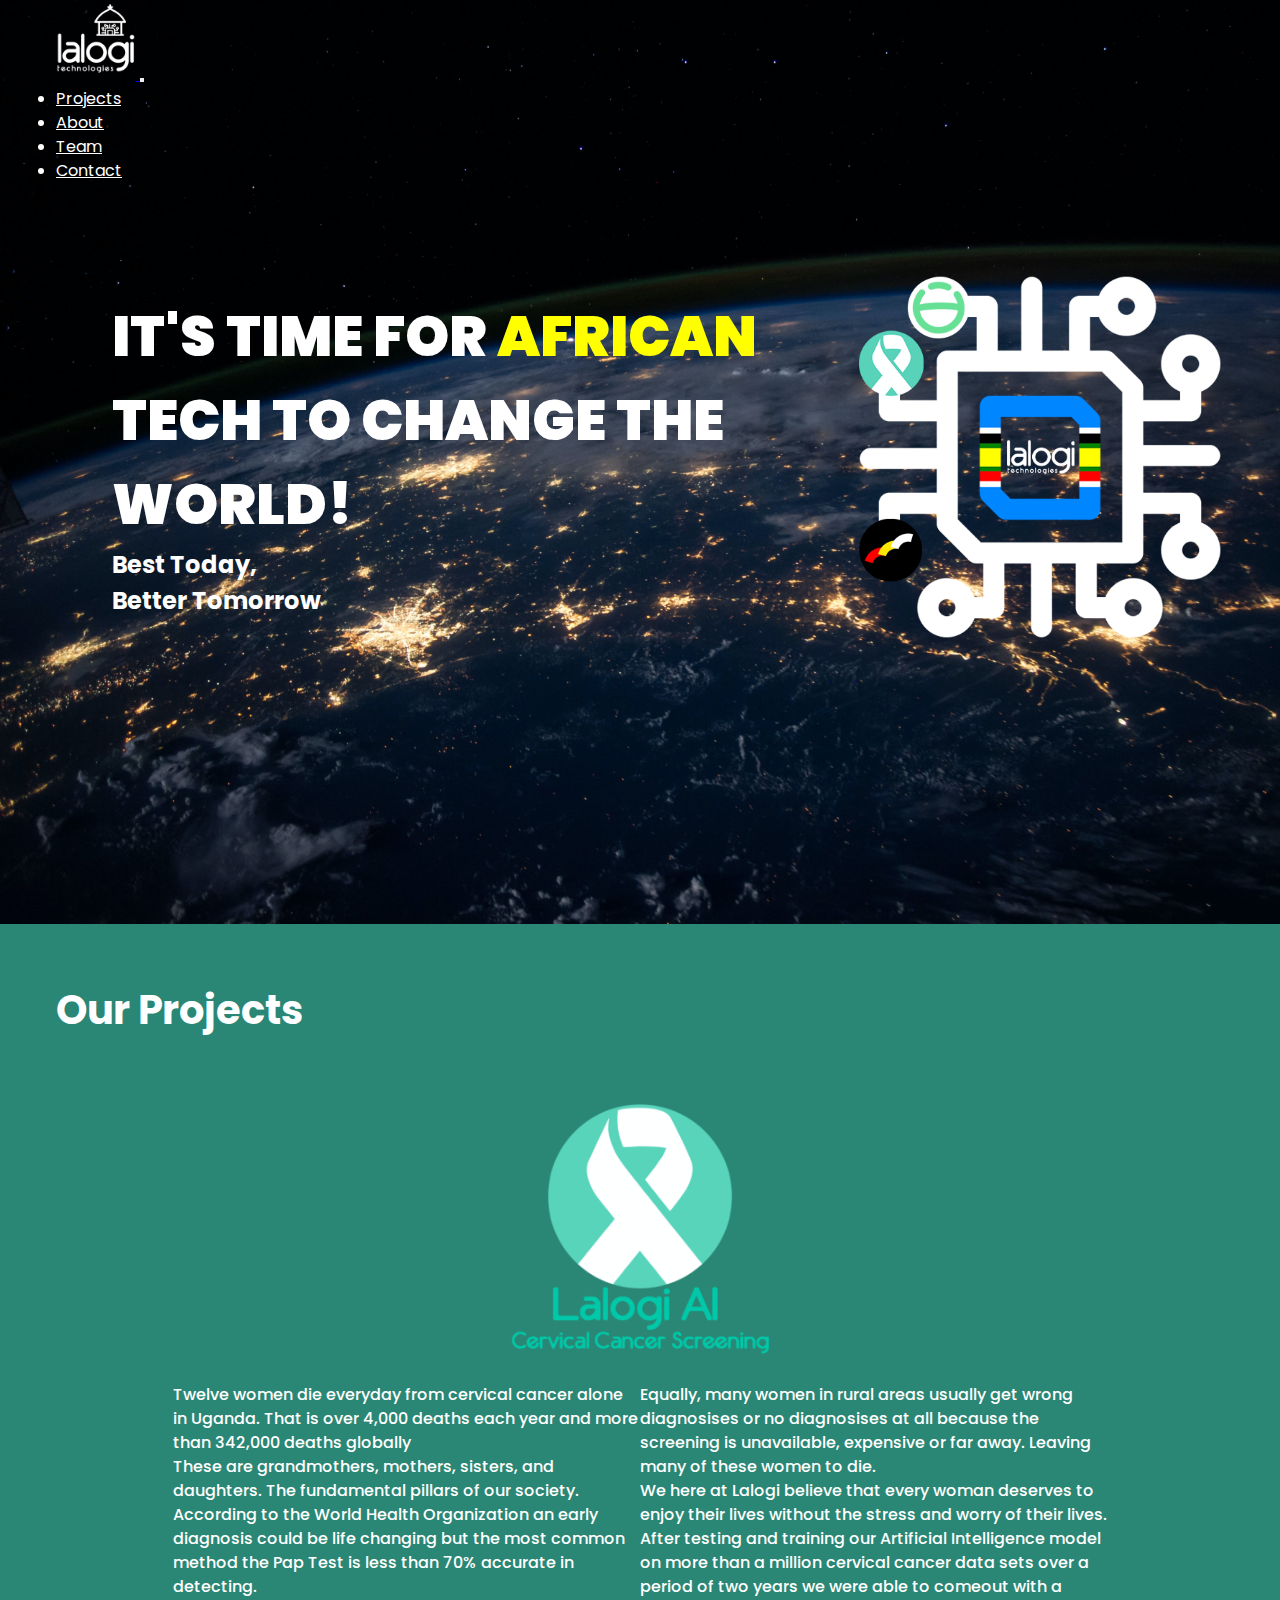
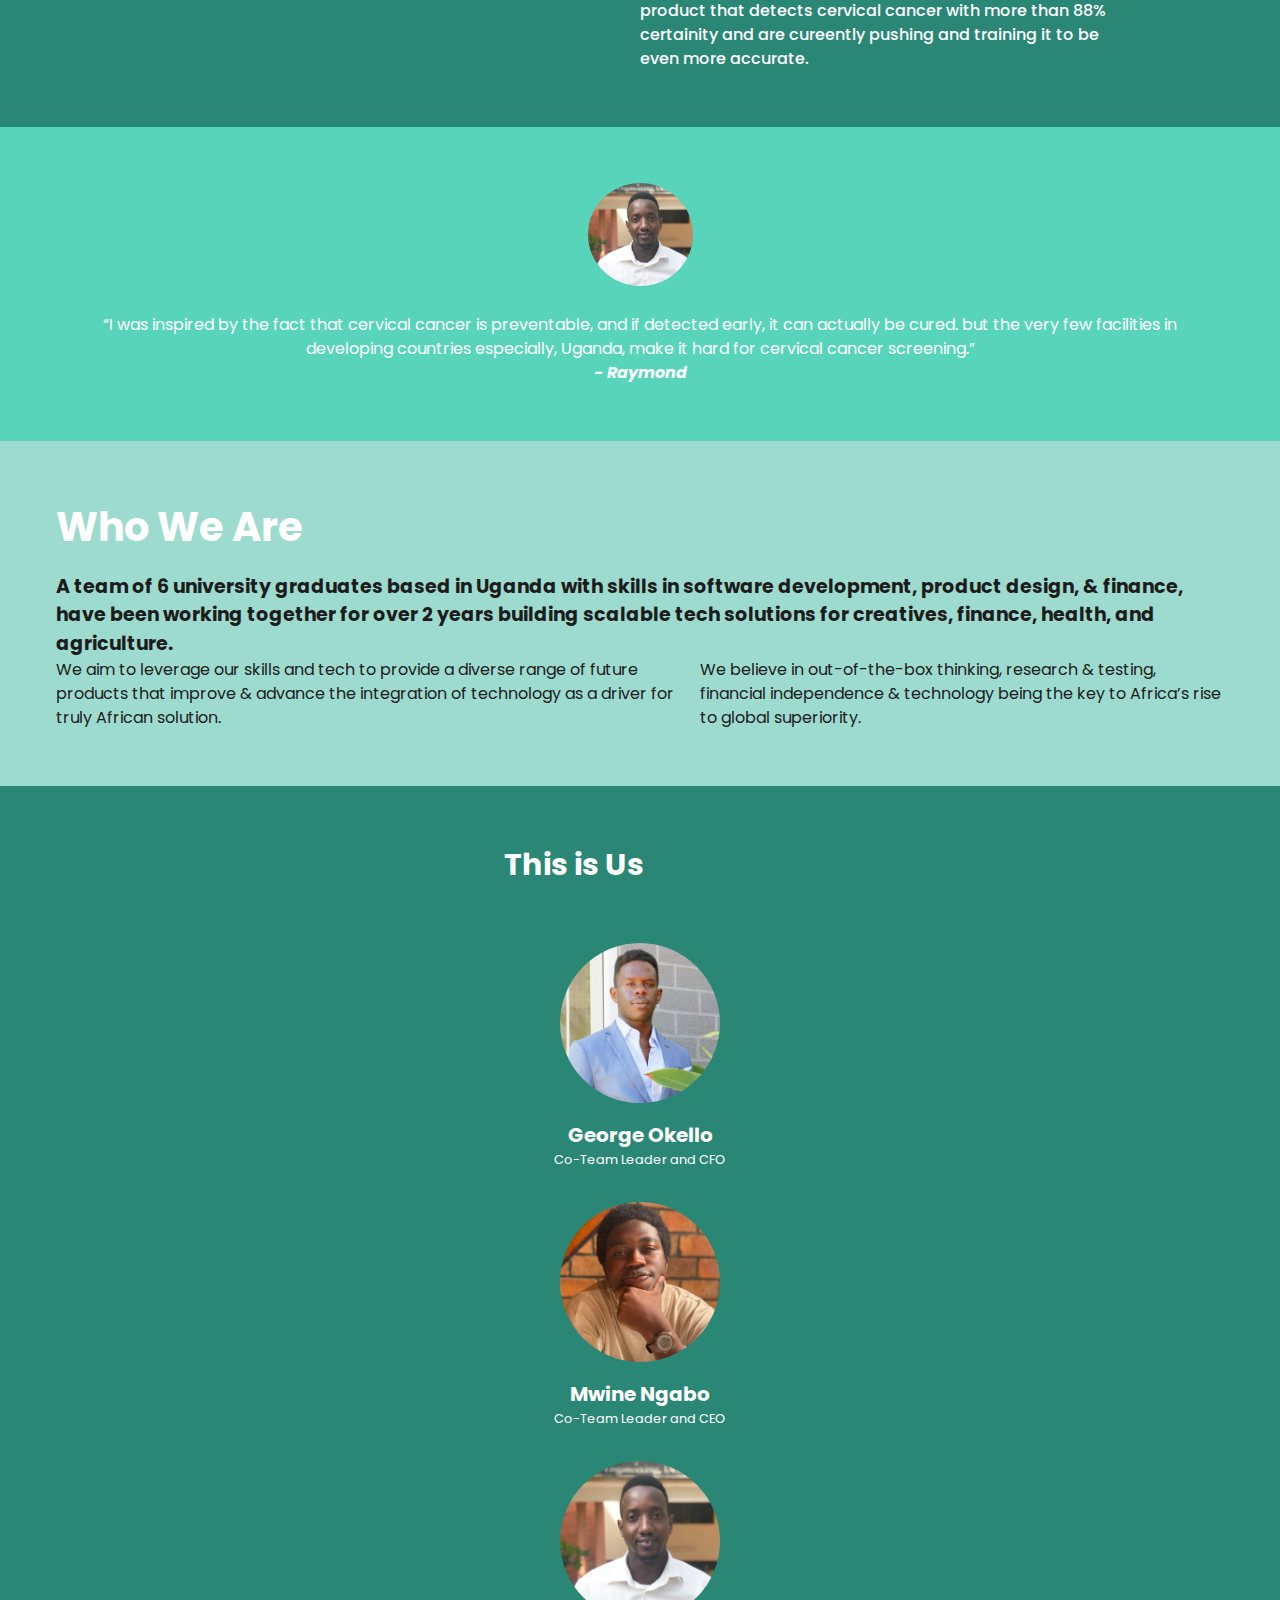
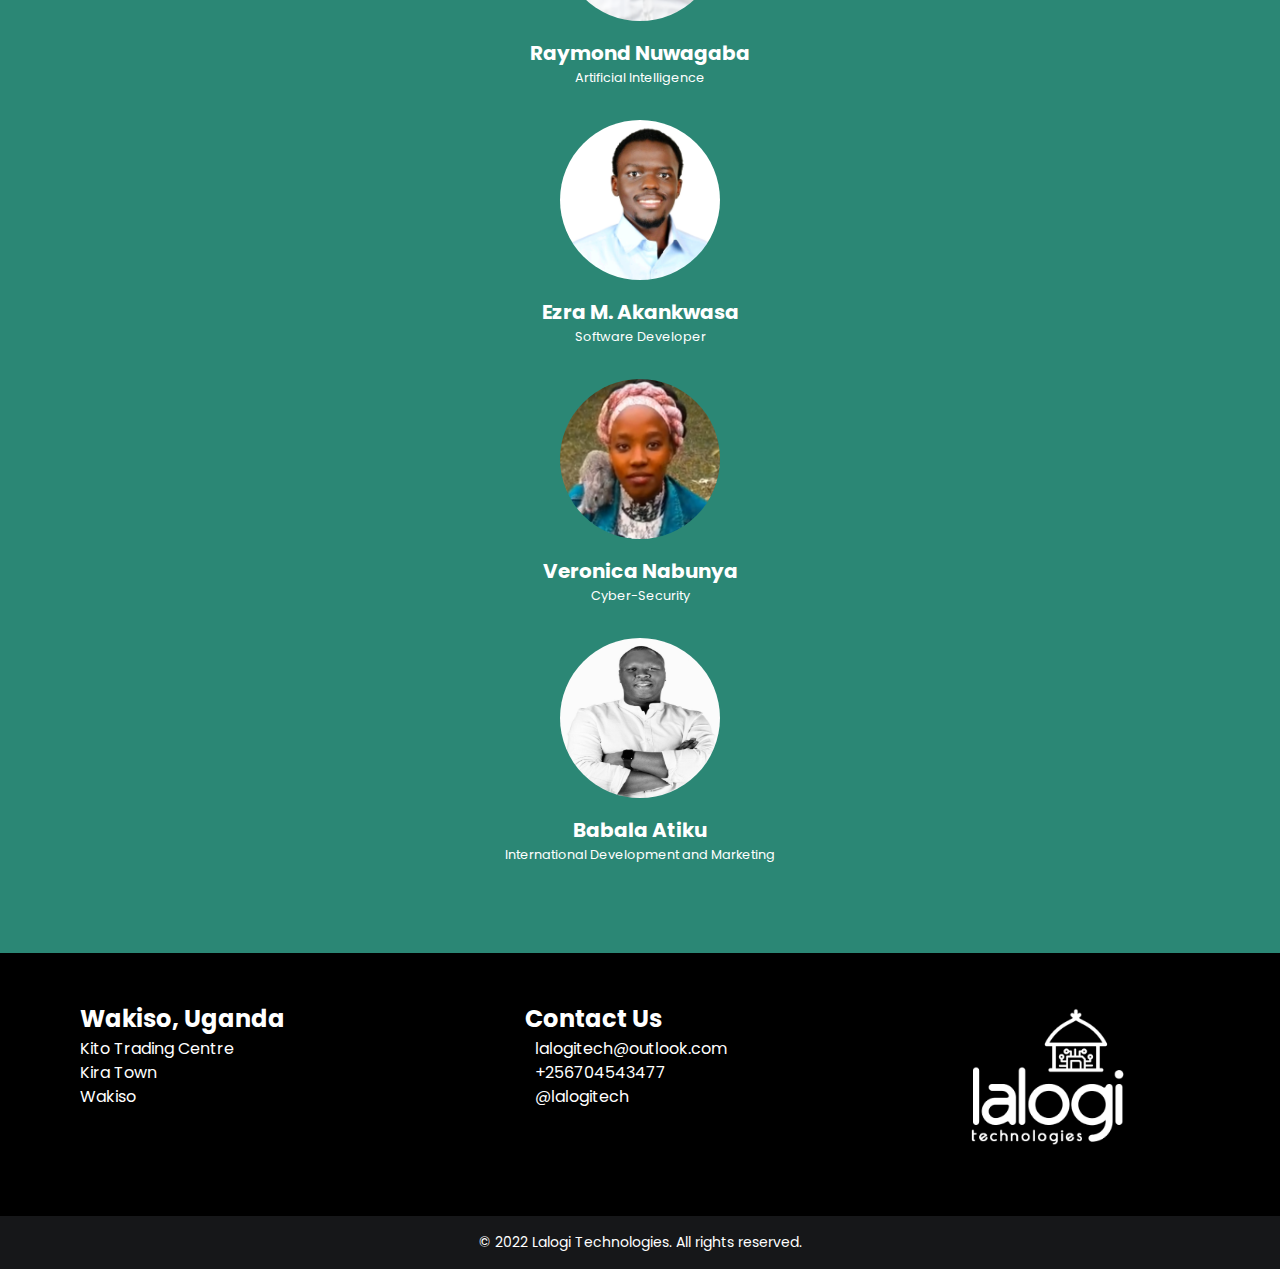
==== commit b329008f: "Update index.html" ====
--- a/index.html
+++ b/index.html
@@ -153,7 +153,7 @@
         <div class="contact contact-2" id="contact">
             <h2>Contact Us</h2>
             <p><i class="fa-solid fa-envelope"></i><span class="contact-span">lalogitech@outlook.com</span></p>
-            <p><i class="fa-brands fa-whatsapp-square"></i><span class="contact-span">+256756373342</span></p>
+            <p><i class="fa-brands fa-whatsapp-square"></i><span class="contact-span">+256704543477</span></p>
             <p><i class="fa-brands fa-twitter-square"></i><span class="contact-span">@lalogitech</span></p>
         </div>
         <div class="contact contact-3">
@@ -170,4 +170,4 @@
         crossorigin="anonymous"></script>
 </body>
 
-</html>+</html>
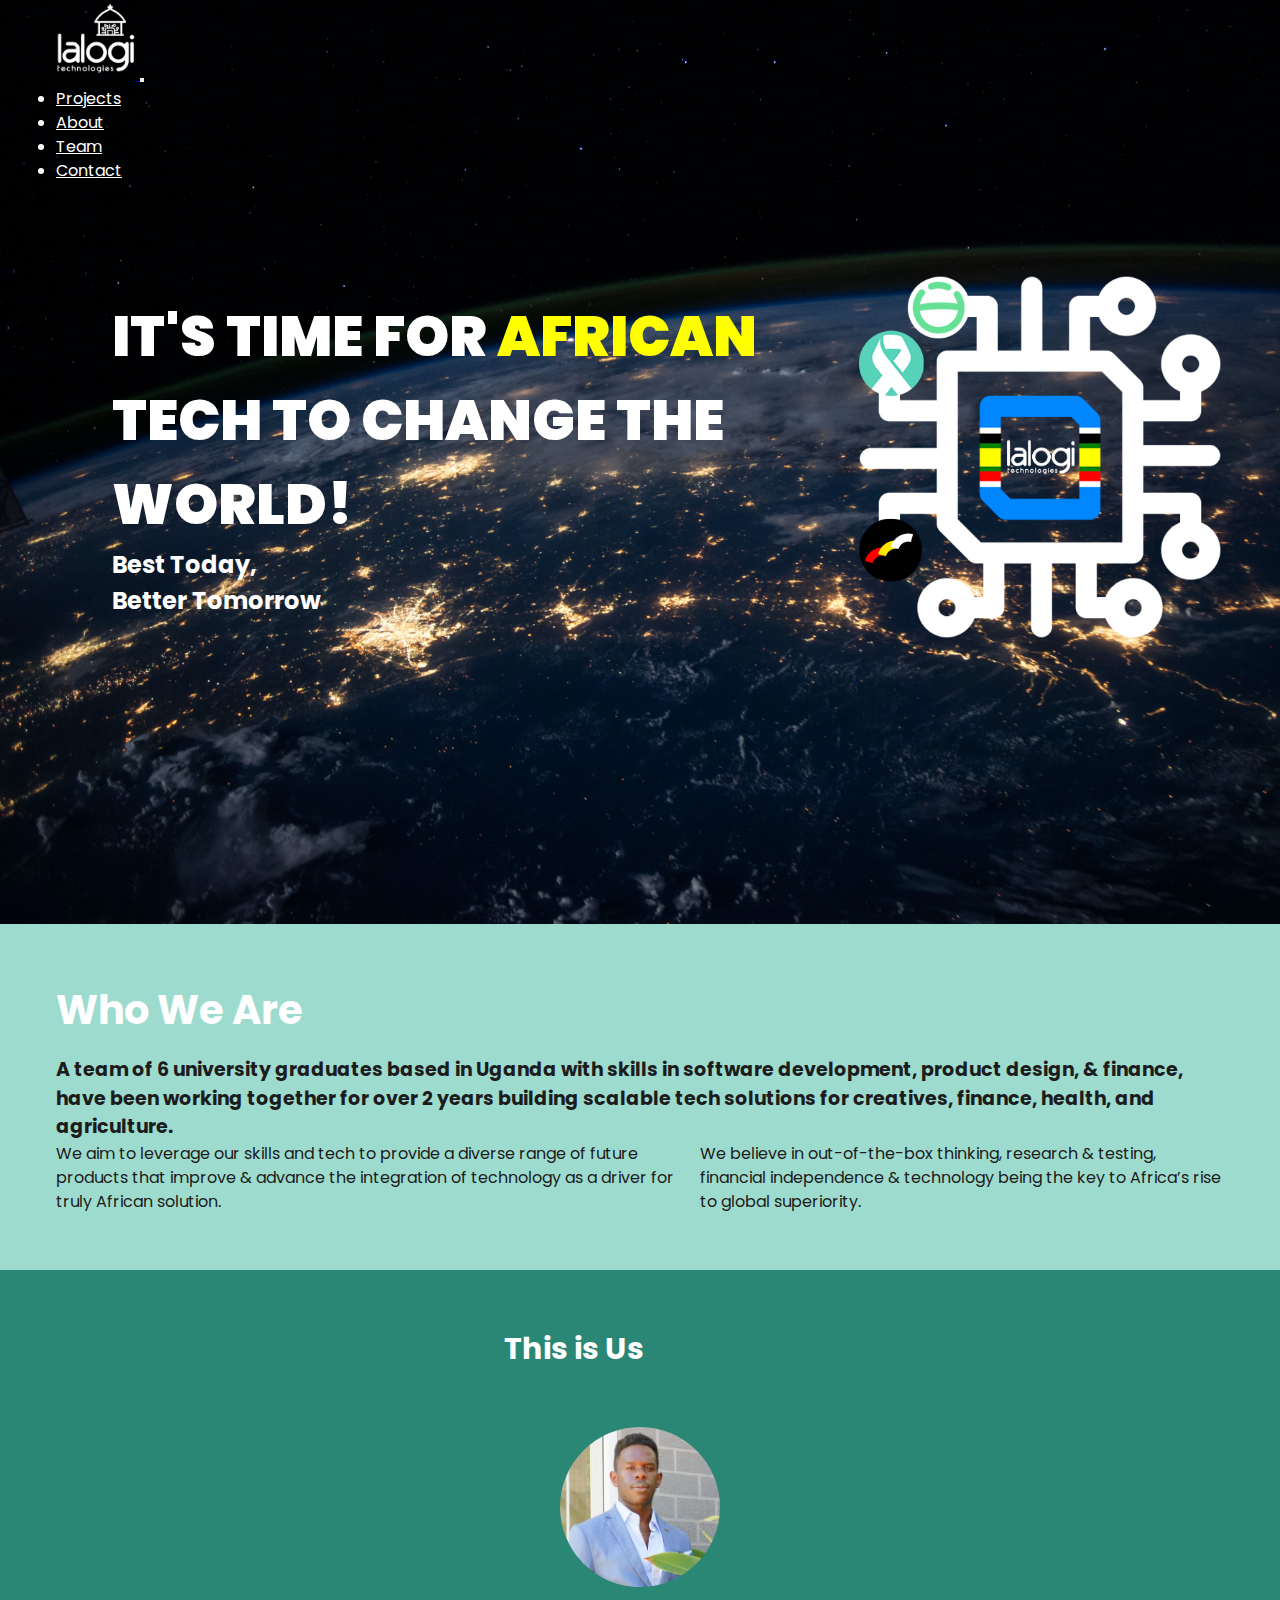
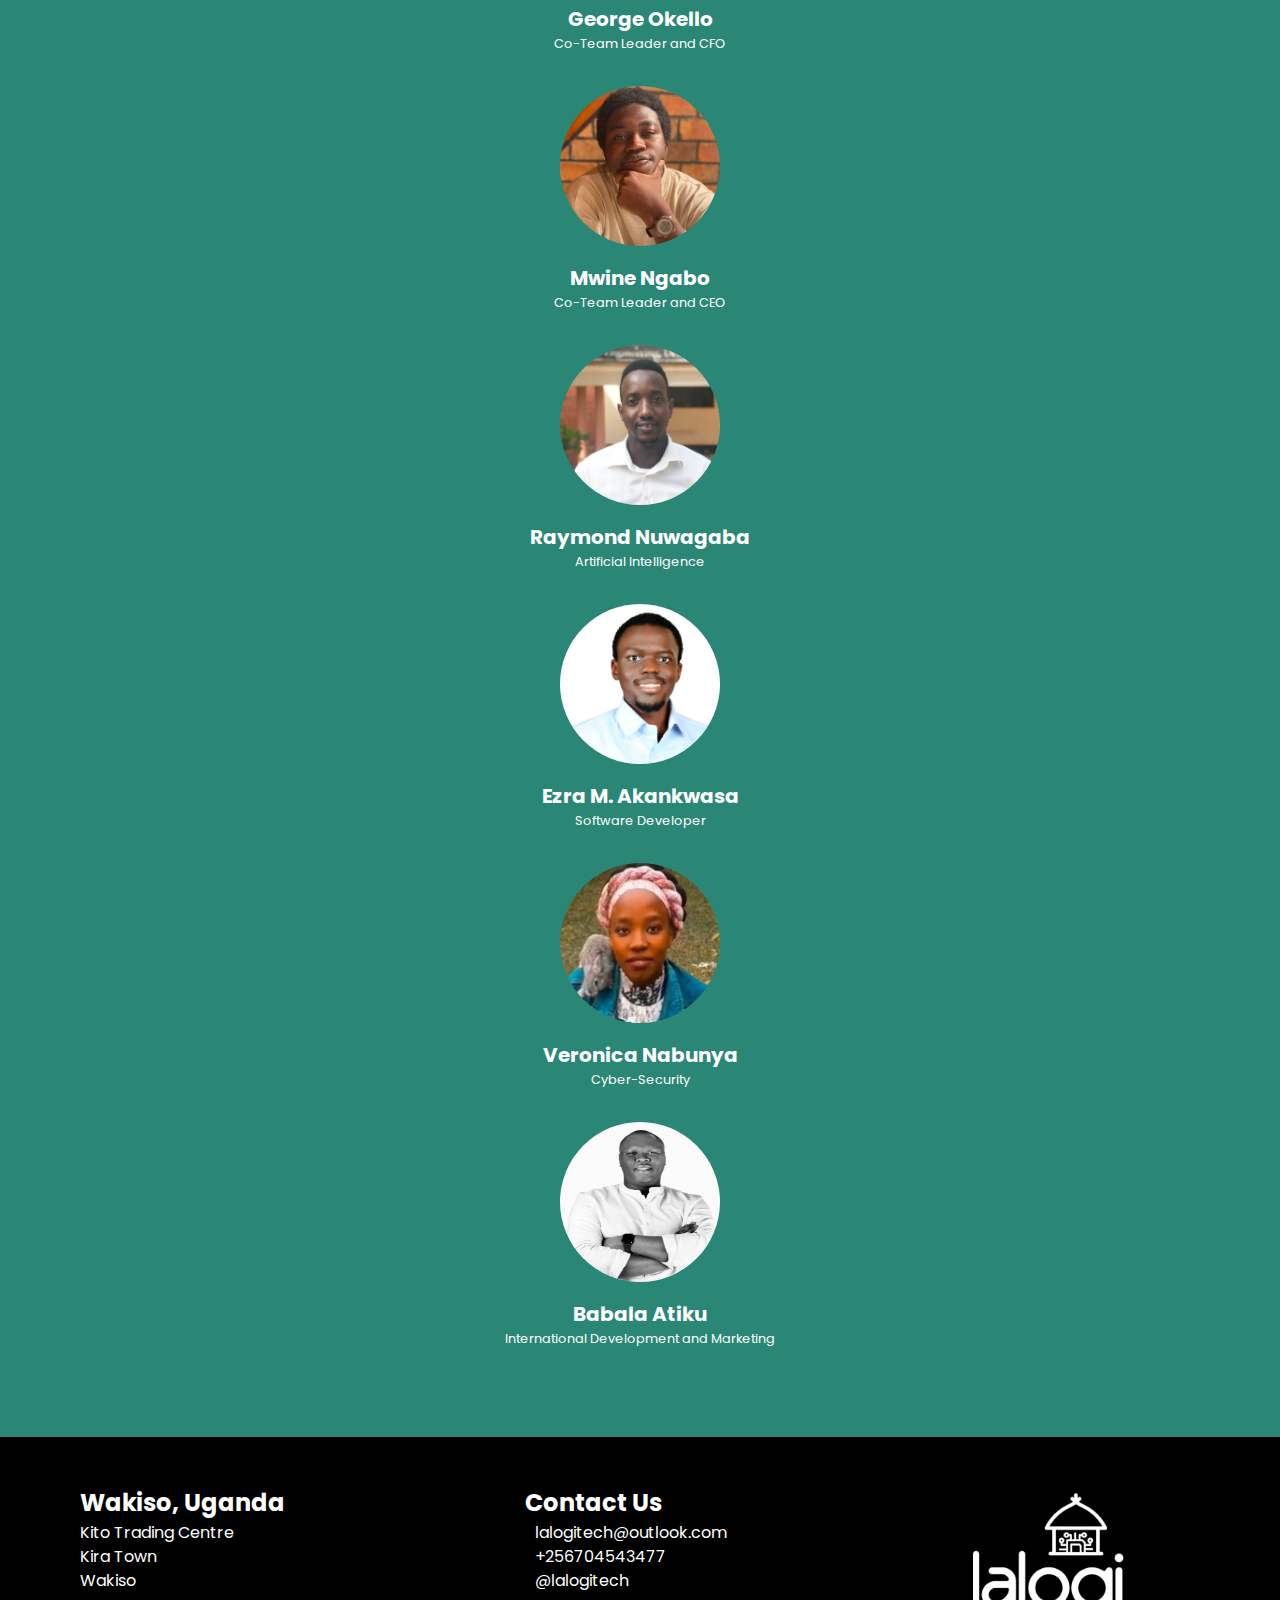
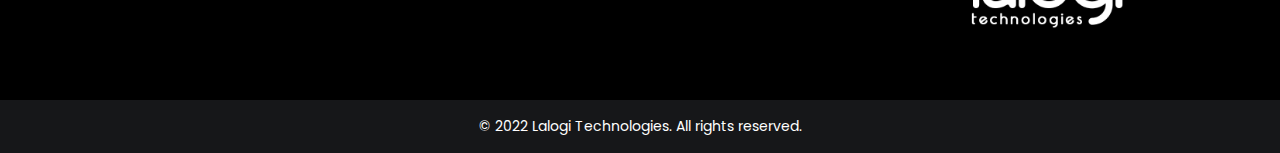
==== commit c8cbfdb7: "removal of sections" ====
--- a/index.html
+++ b/index.html
@@ -59,35 +59,6 @@
             <img class="nice-img" src="./img/Web 1.png" alt="">
         </section>
         </div>
-    <section class="projects" id="projects">
-                <div class="ai-project proj">
-                    <div class="container about-text">
-                        <h2 class="section-title">Our Projects</h2>
-                    <div class="product">
-                        <img class="ai-img" src="./img/Logo 2.png" alt="">
-                    </div>
-                    <div class="ai-project-desc">
-                        <div class="split-ai">
-                        <p>Twelve women die everyday from cervical cancer alone in Uganda. That is over 4,000 deaths each year and more than 342,000 deaths globally</p>
-                        <p>These are grandmothers, mothers, sisters, and daughters. The fundamental pillars of our society.</p>
-                        <p>According to the World Health Organization an early diagnosis could be life changing but the most common method the Pap Test is less than 70% accurate in detecting.</p>
-                        </div>
-                        <div class="split-ai">
-                        <p>Equally, many women in rural areas usually get wrong diagnosises or no diagnosises at all because the screening is unavailable, expensive or far away. Leaving many of these women to die.</p>
-                        <p>We here at Lalogi believe that every woman deserves to enjoy their lives without the stress and worry of their lives.</p> 
-                        <p>After testing and training our Artificial Intelligence model on more than a million cervical cancer data sets over a period of two years we were able to comeout with a product that detects cervical cancer with more than 88% certainity and are cureently pushing and training it to be even more accurate.</p>
-                        </div>
-                    </div>
-                </div>
-                    <div class="inventor">
-                        <img class="inventor-img" src="./img/Raymond.png" alt="">
-                        <p class="speech">“I was inspired by the fact that cervical cancer is preventable, and if
-                            detected early, it can actually be cured. but the very few facilities in developing
-                            countries especially, Uganda, make it hard for cervical cancer screening.”</p>
-                        <p class="inventor-name">- Raymond</p>
-                    </div>
-                </div>
-    </section>
     <section class="about" id="about">
         <div class="container about-text">
             
